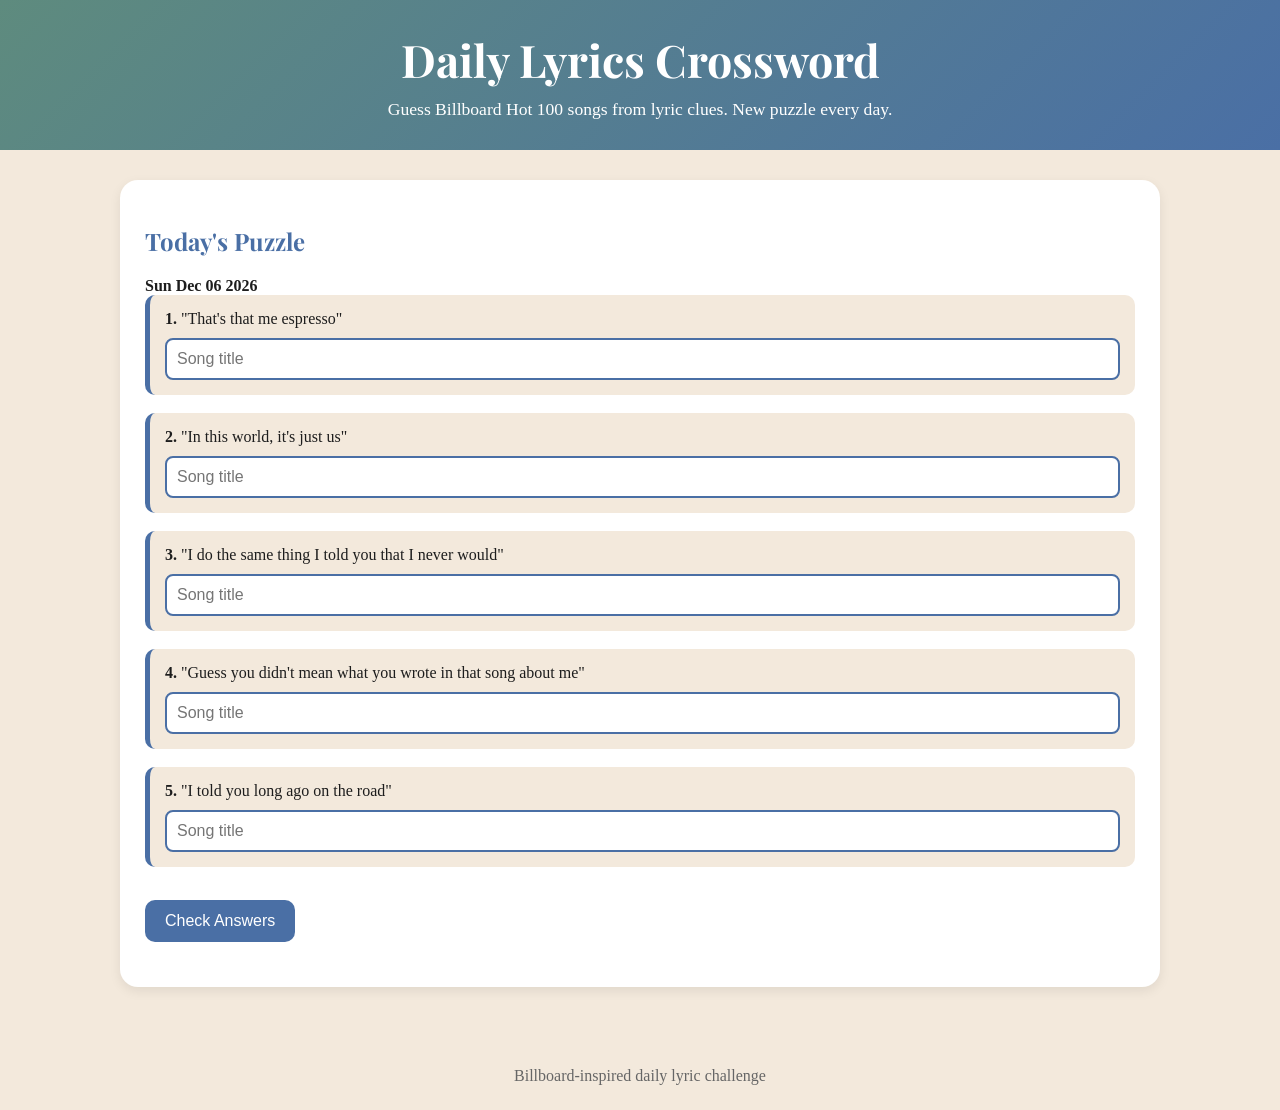
==== pages/game.html @ ad8f4144 "added my files" ====
<!DOCTYPE html>
<html lang="en">
<head>
<meta charset="UTF-8">
<meta name="viewport" content="width=device-width, initial-scale=1.0">
<title>Daily Billboard Lyrics Crossword</title>

<link href="https://fonts.googleapis.com/css2?family=Playfair+Display:wght@400;600;700&display=swap" rel="stylesheet">

<style>
:root{
    --green:#5E8B7E;
    --blue:#4A6FA5;
    --beige:#F3E9DC;
    --white:#FFFFFF;
}

*{
    box-sizing:border-box;
}

body{
    margin:0;
    background:var(--beige);
    font-family:Georgia, serif;
    color:#1d1d1d;
}

header{
    background:linear-gradient(135deg,var(--green),var(--blue));
    color:white;
    text-align:center;
    padding:30px;
}

h1{
    margin:0;
    font-family:"Playfair Display", serif;
    font-size:2.8rem;
}

.subtitle{
    margin-top:10px;
    font-size:1.1rem;
}

.container{
    max-width:1100px;
    margin:auto;
    padding:30px;
}

.card{
    background:white;
    padding:25px;
    border-radius:18px;
    box-shadow:0 4px 12px rgba(0,0,0,.08);
    margin-bottom:25px;
}

h2{
    font-family:"Playfair Display", serif;
    color:var(--blue);
}

.crossword{
    display:grid;
    gap:6px;
    justify-content:center;
    margin:25px 0;
}

.cell{
    width:50px;
    height:50px;
    text-transform:uppercase;
    text-align:center;
    font-size:1.3rem;
    border:2px solid var(--green);
    border-radius:8px;
    font-weight:bold;
}

.correct{
    background:#dff3e5;
}

.incorrect{
    background:#ffd8d8;
}

.clue{
    margin-bottom:18px;
    padding:15px;
    background:var(--beige);
    border-left:5px solid var(--blue);
    border-radius:10px;
}

.song-input{
    width:100%;
    padding:10px;
    margin-top:10px;
    border:2px solid var(--blue);
    border-radius:8px;
    font-size:1rem;
}

button{
    background:var(--blue);
    color:white;
    border:none;
    padding:12px 20px;
    border-radius:10px;
    cursor:pointer;
    font-size:1rem;
    margin-top:15px;
}

button:hover{
    background:var(--green);
}

.result{
    margin-top:20px;
    font-weight:bold;
    font-size:1.1rem;
}

footer{
    text-align:center;
    padding:25px;
    color:#666;
}
</style>
</head>
<body>

<header>
    <h1>Daily Lyrics Crossword</h1>
    <div class="subtitle">
        Guess Billboard Hot 100 songs from lyric clues.
        New puzzle every day.
    </div>
</header>

<div class="container">

<div class="card">
    <h2>Today's Puzzle</h2>

    <div id="date"></div>

    <div id="clues"></div>

    <button onclick="checkAnswers()">Check Answers</button>

    <div id="result" class="result"></div>
</div>

</div>

<footer>
    Billboard-inspired daily lyric challenge
</footer>

<script>

const puzzles = [

[
{
song:"BLINDING LIGHTS",
lyric:"I said, ooh, I'm blinded by the lights",
answer:"BLINDING LIGHTS"
},
{
song:"FLOWERS",
lyric:"I can buy myself flowers",
answer:"FLOWERS"
},
{
song:"ANTI HERO",
lyric:"It's me, hi, I'm the problem, it's me",
answer:"ANTI HERO"
},
{
song:"GOOD 4 U",
lyric:"Well good for you, you look happy and healthy",
answer:"GOOD 4 U"
},
{
song:"LEVITATING",
lyric:"Yeah, yeah, yeah, yeah, yeah, you want me",
answer:"LEVITATING"
}
],

[
{
song:"ESPRESSO",
lyric:"That's that me espresso",
answer:"ESPRESSO"
},
{
song:"AS IT WAS",
lyric:"In this world, it's just us",
answer:"AS IT WAS"
},
{
song:"STAY",
lyric:"I do the same thing I told you that I never would",
answer:"STAY"
},
{
song:"DRIVERS LICENSE",
lyric:"Guess you didn't mean what you wrote in that song about me",
answer:"DRIVERS LICENSE"
},
{
song:"INDUSTRY BABY",
lyric:"I told you long ago on the road",
answer:"INDUSTRY BABY"
}
],

[
{
song:"HEAT WAVES",
lyric:"Sometimes all I think about is you",
answer:"HEAT WAVES"
},
{
song:"SAVE YOUR TEARS",
lyric:"I saw you dancing in a crowded room",
answer:"SAVE YOUR TEARS"
},
{
song:"BAD HABITS",
lyric:"Every time you come around",
answer:"BAD HABITS"
},
{
song:"CRUEL SUMMER",
lyric:"It's cool, that's what I tell 'em",
answer:"CRUEL SUMMER"
},
{
song:"WATERMELON SUGAR",
lyric:"Tastes like strawberries on a summer evening",
answer:"WATERMELON SUGAR"
}
],

[
{
song:"BIRDS OF A FEATHER",
lyric:"I'll love you till the day that I die",
answer:"BIRDS OF A FEATHER"
},
{
song:"FORTNIGHT",
lyric:"I was supposed to be sent away",
answer:"FORTNIGHT"
},
{
song:"ROCKSTAR",
lyric:"I've been fuckin' hoes and poppin' pillies",
answer:"ROCKSTAR"
},
{
song:"SEÑORITA",
lyric:"I love it when you call me señorita",
answer:"SEÑORITA"
},
{
song:"EASY ON ME",
lyric:"Go easy on me baby",
answer:"EASY ON ME"
}
]

];

function daySeed(){
    const today = new Date();
    return Math.floor(today.getTime() / (1000*60*60*24));
}

const puzzle = puzzles[daySeed() % puzzles.length];

document.getElementById("date").innerHTML =
"<strong>" + new Date().toDateString() + "</strong>";

const cluesDiv = document.getElementById("clues");

puzzle.forEach((item,index)=>{

    const clue = document.createElement("div");
    clue.className = "clue";

    clue.innerHTML = `
        <strong>${index+1}.</strong>
        "${item.lyric}"
        <input
            class="song-input"
            id="answer${index}"
            placeholder="Song title">
    `;

    cluesDiv.appendChild(clue);
});

function normalize(text){
    return text
        .toUpperCase()
        .replace(/[^A-Z0-9]/g,"")
        .trim();
}

function checkAnswers(){

    let score = 0;

    puzzle.forEach((item,index)=>{

        const input =
            document.getElementById(`answer${index}`);

        if(
            normalize(input.value) ===
            normalize(item.answer)
        ){
            input.classList.remove("incorrect");
            input.classList.add("correct");
            score++;
        }
        else{
            input.classList.remove("correct");
            input.classList.add("incorrect");
        }

    });

    document.getElementById("result").innerHTML =
        `You got ${score} / ${puzzle.length} correct!`;

    if(score === puzzle.length){
        document.getElementById("result").innerHTML +=
            "<br><br>🎵 Perfect score! Come back tomorrow for a new puzzle.";
    }
}

</script>

</body>
</html>
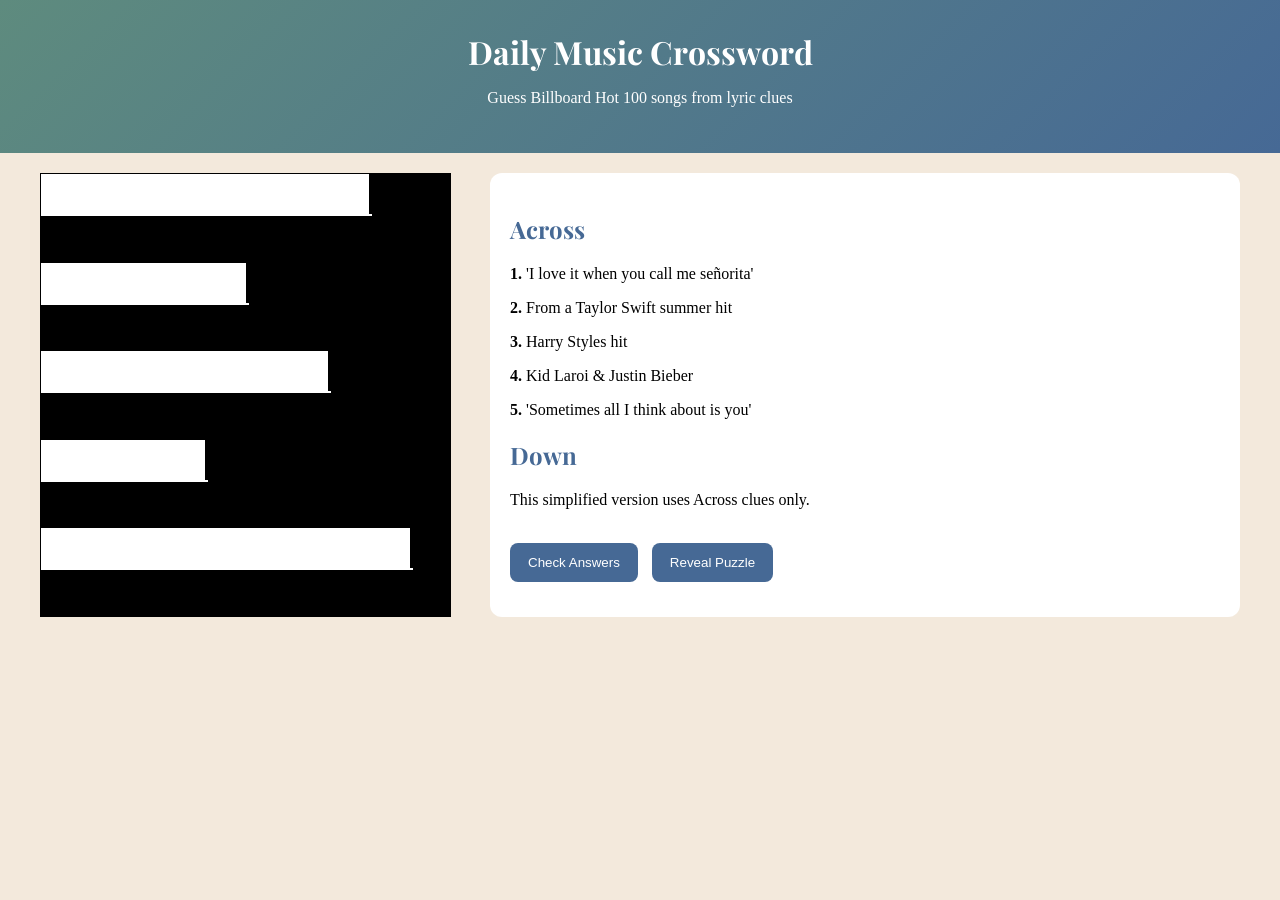
==== commit b6b7c927: "Add files via upload" ====
--- a/pages/game.html
+++ b/pages/game.html
@@ -3,352 +3,395 @@
 <head>
 <meta charset="UTF-8">
 <meta name="viewport" content="width=device-width, initial-scale=1.0">
-<title>Daily Billboard Lyrics Crossword</title>
-
-<link href="https://fonts.googleapis.com/css2?family=Playfair+Display:wght@400;600;700&display=swap" rel="stylesheet">
+
+<title>Daily Music Crossword</title>
+
+<link href="https://fonts.googleapis.com/css2?family=Playfair+Display:wght@500;700&display=swap" rel="stylesheet">
 
 <style>
+
 :root{
-    --green:#5E8B7E;
-    --blue:#4A6FA5;
-    --beige:#F3E9DC;
-    --white:#FFFFFF;
-}
-
-*{
-    box-sizing:border-box;
+--green:#5e8b7e;
+--blue:#466995;
+--beige:#f3e9dc;
+--white:#ffffff;
 }
 
 body{
-    margin:0;
-    background:var(--beige);
-    font-family:Georgia, serif;
-    color:#1d1d1d;
+margin:0;
+background:var(--beige);
+font-family:Georgia,serif;
 }
 
 header{
-    background:linear-gradient(135deg,var(--green),var(--blue));
-    color:white;
-    text-align:center;
-    padding:30px;
+background:linear-gradient(135deg,var(--green),var(--blue));
+color:white;
+padding:30px;
+text-align:center;
 }
 
 h1{
-    margin:0;
-    font-family:"Playfair Display", serif;
-    font-size:2.8rem;
-}
-
-.subtitle{
-    margin-top:10px;
-    font-size:1.1rem;
+font-family:"Playfair Display",serif;
+margin:0;
 }
 
 .container{
-    max-width:1100px;
-    margin:auto;
-    padding:30px;
-}
-
-.card{
-    background:white;
-    padding:25px;
-    border-radius:18px;
-    box-shadow:0 4px 12px rgba(0,0,0,.08);
-    margin-bottom:25px;
+max-width:1200px;
+margin:auto;
+padding:20px;
+}
+
+.game{
+display:grid;
+grid-template-columns:420px 1fr;
+gap:30px;
+}
+
+.grid{
+display:grid;
+grid-template-columns:repeat(10,40px);
+gap:1px;
+background:black;
+padding:1px;
+width:max-content;
+}
+
+.cell{
+position:relative;
+width:40px;
+height:40px;
+background:white;
+}
+
+.cell input{
+width:100%;
+height:100%;
+border:none;
+text-align:center;
+font-size:22px;
+text-transform:uppercase;
+font-weight:bold;
+}
+
+.cell input:focus{
+outline:2px solid var(--blue);
+}
+
+.black{
+background:black;
+}
+
+.number{
+position:absolute;
+top:2px;
+left:3px;
+font-size:9px;
+}
+
+.panel{
+background:white;
+padding:20px;
+border-radius:12px;
 }
 
 h2{
-    font-family:"Playfair Display", serif;
-    color:var(--blue);
-}
-
-.crossword{
-    display:grid;
-    gap:6px;
-    justify-content:center;
-    margin:25px 0;
-}
-
-.cell{
-    width:50px;
-    height:50px;
-    text-transform:uppercase;
-    text-align:center;
-    font-size:1.3rem;
-    border:2px solid var(--green);
-    border-radius:8px;
-    font-weight:bold;
+font-family:"Playfair Display",serif;
+color:var(--blue);
+}
+
+button{
+background:var(--blue);
+color:white;
+border:none;
+padding:12px 18px;
+border-radius:8px;
+cursor:pointer;
+margin-right:10px;
+}
+
+button:hover{
+background:var(--green);
 }
 
 .correct{
-    background:#dff3e5;
-}
-
-.incorrect{
-    background:#ffd8d8;
-}
-
-.clue{
-    margin-bottom:18px;
-    padding:15px;
-    background:var(--beige);
-    border-left:5px solid var(--blue);
-    border-radius:10px;
-}
-
-.song-input{
-    width:100%;
-    padding:10px;
-    margin-top:10px;
-    border:2px solid var(--blue);
-    border-radius:8px;
-    font-size:1rem;
-}
-
-button{
-    background:var(--blue);
-    color:white;
-    border:none;
-    padding:12px 20px;
-    border-radius:10px;
-    cursor:pointer;
-    font-size:1rem;
-    margin-top:15px;
-}
-
-button:hover{
-    background:var(--green);
+background:#d7f3d7;
 }
 
 .result{
-    margin-top:20px;
-    font-weight:bold;
-    font-size:1.1rem;
-}
-
-footer{
-    text-align:center;
-    padding:25px;
-    color:#666;
-}
+margin-top:15px;
+font-weight:bold;
+}
+
+@media(max-width:900px){
+
+.game{
+grid-template-columns:1fr;
+}
+
+}
+
 </style>
 </head>
 <body>
 
 <header>
-    <h1>Daily Lyrics Crossword</h1>
-    <div class="subtitle">
-        Guess Billboard Hot 100 songs from lyric clues.
-        New puzzle every day.
-    </div>
+<h1>Daily Music Crossword</h1>
+<p>Guess Billboard Hot 100 songs from lyric clues</p>
 </header>
 
 <div class="container">
 
-<div class="card">
-    <h2>Today's Puzzle</h2>
-
-    <div id="date"></div>
-
-    <div id="clues"></div>
-
-    <button onclick="checkAnswers()">Check Answers</button>
-
-    <div id="result" class="result"></div>
+<div class="game">
+
+<div id="grid" class="grid"></div>
+
+<div class="panel">
+
+<h2>Across</h2>
+<div id="across"></div>
+
+<h2>Down</h2>
+<div id="down"></div>
+
+<br>
+
+<button onclick="checkPuzzle()">Check Answers</button>
+<button onclick="revealPuzzle()">Reveal Puzzle</button>
+
+<div id="result" class="result"></div>
+
 </div>
 
 </div>
 
-<footer>
-    Billboard-inspired daily lyric challenge
-</footer>
+</div>
 
 <script>
 
 const puzzles = [
 
-[
-{
-song:"BLINDING LIGHTS",
-lyric:"I said, ooh, I'm blinded by the lights",
-answer:"BLINDING LIGHTS"
-},
-{
-song:"FLOWERS",
-lyric:"I can buy myself flowers",
-answer:"FLOWERS"
-},
-{
-song:"ANTI HERO",
-lyric:"It's me, hi, I'm the problem, it's me",
-answer:"ANTI HERO"
-},
-{
-song:"GOOD 4 U",
-lyric:"Well good for you, you look happy and healthy",
-answer:"GOOD 4 U"
-},
-{
-song:"LEVITATING",
-lyric:"Yeah, yeah, yeah, yeah, yeah, you want me",
-answer:"LEVITATING"
-}
+{
+grid:[
+["F","L","O","W","E","R","S","#","#","#"],
+["#","#","#","#","#","#","#","#","#","#"],
+["S","T","A","Y","#","#","#","#","#","#"],
+["#","#","#","#","#","#","#","#","#","#"],
+["E","S","P","R","E","S","S","O","#","#"],
+["#","#","#","#","#","#","#","#","#","#"],
+["A","N","T","I","H","E","R","O","#","#"],
+["#","#","#","#","#","#","#","#","#","#"],
+["F","O","R","T","N","I","G","H","T","#"],
+["#","#","#","#","#","#","#","#","#","#"]
 ],
 
-[
-{
-song:"ESPRESSO",
-lyric:"That's that me espresso",
-answer:"ESPRESSO"
-},
-{
-song:"AS IT WAS",
-lyric:"In this world, it's just us",
-answer:"AS IT WAS"
-},
-{
-song:"STAY",
-lyric:"I do the same thing I told you that I never would",
-answer:"STAY"
-},
-{
-song:"DRIVERS LICENSE",
-lyric:"Guess you didn't mean what you wrote in that song about me",
-answer:"DRIVERS LICENSE"
-},
-{
-song:"INDUSTRY BABY",
-lyric:"I told you long ago on the road",
-answer:"INDUSTRY BABY"
+across:[
+{
+number:1,
+answer:"FLOWERS",
+clue:"'I can buy myself flowers'"
+},
+{
+number:2,
+answer:"STAY",
+clue:"'I do the same thing I told you that I never would'"
+},
+{
+number:3,
+answer:"ESPRESSO",
+clue:"'That's that me espresso'"
+},
+{
+number:4,
+answer:"ANTIHERO",
+clue:"'It's me, hi, I'm the problem, it's me'"
+},
+{
+number:5,
+answer:"FORTNIGHT",
+clue:"'I was supposed to be sent away'"
 }
 ],
 
-[
-{
-song:"HEAT WAVES",
-lyric:"Sometimes all I think about is you",
-answer:"HEAT WAVES"
-},
-{
-song:"SAVE YOUR TEARS",
-lyric:"I saw you dancing in a crowded room",
-answer:"SAVE YOUR TEARS"
-},
-{
-song:"BAD HABITS",
-lyric:"Every time you come around",
-answer:"BAD HABITS"
-},
-{
-song:"CRUEL SUMMER",
-lyric:"It's cool, that's what I tell 'em",
-answer:"CRUEL SUMMER"
-},
-{
-song:"WATERMELON SUGAR",
-lyric:"Tastes like strawberries on a summer evening",
-answer:"WATERMELON SUGAR"
-}
+down:[]
+},
+
+{
+grid:[
+["S","E","N","O","R","I","T","A","#","#"],
+["#","#","#","#","#","#","#","#","#","#"],
+["C","R","U","E","L","#","#","#","#","#"],
+["#","#","#","#","#","#","#","#","#","#"],
+["A","S","I","T","W","A","S","#","#","#"],
+["#","#","#","#","#","#","#","#","#","#"],
+["S","T","A","Y","#","#","#","#","#","#"],
+["#","#","#","#","#","#","#","#","#","#"],
+["H","E","A","T","W","A","V","E","S","#"],
+["#","#","#","#","#","#","#","#","#","#"]
 ],
 
-[
-{
-song:"BIRDS OF A FEATHER",
-lyric:"I'll love you till the day that I die",
-answer:"BIRDS OF A FEATHER"
-},
-{
-song:"FORTNIGHT",
-lyric:"I was supposed to be sent away",
-answer:"FORTNIGHT"
-},
-{
-song:"ROCKSTAR",
-lyric:"I've been fuckin' hoes and poppin' pillies",
-answer:"ROCKSTAR"
-},
-{
-song:"SEÑORITA",
-lyric:"I love it when you call me señorita",
-answer:"SEÑORITA"
-},
-{
-song:"EASY ON ME",
-lyric:"Go easy on me baby",
-answer:"EASY ON ME"
-}
-]
+across:[
+{
+number:1,
+answer:"SENORITA",
+clue:"'I love it when you call me señorita'"
+},
+{
+number:2,
+answer:"CRUEL",
+clue:"From a Taylor Swift summer hit"
+},
+{
+number:3,
+answer:"ASITWAS",
+clue:"Harry Styles hit"
+},
+{
+number:4,
+answer:"STAY",
+clue:"Kid Laroi & Justin Bieber"
+},
+{
+number:5,
+answer:"HEATWAVES",
+clue:"'Sometimes all I think about is you'"
+}
+],
+
+down:[]
+}
 
 ];
 
-function daySeed(){
-    const today = new Date();
-    return Math.floor(today.getTime() / (1000*60*60*24));
-}
-
-const puzzle = puzzles[daySeed() % puzzles.length];
-
-document.getElementById("date").innerHTML =
-"<strong>" + new Date().toDateString() + "</strong>";
-
-const cluesDiv = document.getElementById("clues");
-
-puzzle.forEach((item,index)=>{
-
-    const clue = document.createElement("div");
-    clue.className = "clue";
-
-    clue.innerHTML = `
-        <strong>${index+1}.</strong>
-        "${item.lyric}"
-        <input
-            class="song-input"
-            id="answer${index}"
-            placeholder="Song title">
-    `;
-
-    cluesDiv.appendChild(clue);
+const puzzleIndex =
+Math.floor(Date.now()/86400000)%puzzles.length;
+
+const puzzle=puzzles[puzzleIndex];
+
+const grid=document.getElementById("grid");
+
+for(let r=0;r<puzzle.grid.length;r++){
+
+for(let c=0;c<puzzle.grid[r].length;c++){
+
+const value=puzzle.grid[r][c];
+
+const div=document.createElement("div");
+
+if(value==="#"){
+
+div.className="cell black";
+
+}else{
+
+div.className="cell";
+
+const input=document.createElement("input");
+
+input.maxLength=1;
+
+input.dataset.answer=value;
+
+div.appendChild(input);
+
+}
+
+grid.appendChild(div);
+
+}
+
+}
+
+const acrossDiv=document.getElementById("across");
+
+puzzle.across.forEach(clue=>{
+
+const p=document.createElement("p");
+
+p.innerHTML=
+"<strong>"+clue.number+".</strong> "+
+clue.clue;
+
+acrossDiv.appendChild(p);
+
 });
 
-function normalize(text){
-    return text
-        .toUpperCase()
-        .replace(/[^A-Z0-9]/g,"")
-        .trim();
-}
-
-function checkAnswers(){
-
-    let score = 0;
-
-    puzzle.forEach((item,index)=>{
-
-        const input =
-            document.getElementById(`answer${index}`);
-
-        if(
-            normalize(input.value) ===
-            normalize(item.answer)
-        ){
-            input.classList.remove("incorrect");
-            input.classList.add("correct");
-            score++;
-        }
-        else{
-            input.classList.remove("correct");
-            input.classList.add("incorrect");
-        }
-
-    });
-
-    document.getElementById("result").innerHTML =
-        `You got ${score} / ${puzzle.length} correct!`;
-
-    if(score === puzzle.length){
-        document.getElementById("result").innerHTML +=
-            "<br><br>🎵 Perfect score! Come back tomorrow for a new puzzle.";
-    }
+document.getElementById("down").innerHTML=
+"<p>This simplified version uses Across clues only.</p>";
+
+function checkPuzzle(){
+
+let total=0;
+let correct=0;
+
+document.querySelectorAll("input").forEach(input=>{
+
+total++;
+
+if(
+input.value.toUpperCase()===
+input.dataset.answer
+){
+
+input.classList.add("correct");
+correct++;
+
+}else{
+
+input.classList.remove("correct");
+
+}
+
+});
+
+document.getElementById("result").innerHTML=
+correct+" / "+total+" letters correct";
+
+if(correct===total){
+
+document.getElementById("result").innerHTML=
+"🎵 Perfect! Come back tomorrow for a new puzzle.";
+
+}
+
+localStorage.setItem(
+"musicCrosswordProgress",
+JSON.stringify(
+[...document.querySelectorAll("input")]
+.map(i=>i.value)
+)
+);
+
+}
+
+function revealPuzzle(){
+
+document.querySelectorAll("input").forEach(input=>{
+
+input.value=input.dataset.answer;
+
+});
+
+}
+
+const saved=
+JSON.parse(
+localStorage.getItem("musicCrosswordProgress")
+);
+
+if(saved){
+
+document
+.querySelectorAll("input")
+.forEach((input,index)=>{
+
+if(saved[index]){
+
+input.value=saved[index];
+
+}
+
+});
+
 }
 
 </script>
